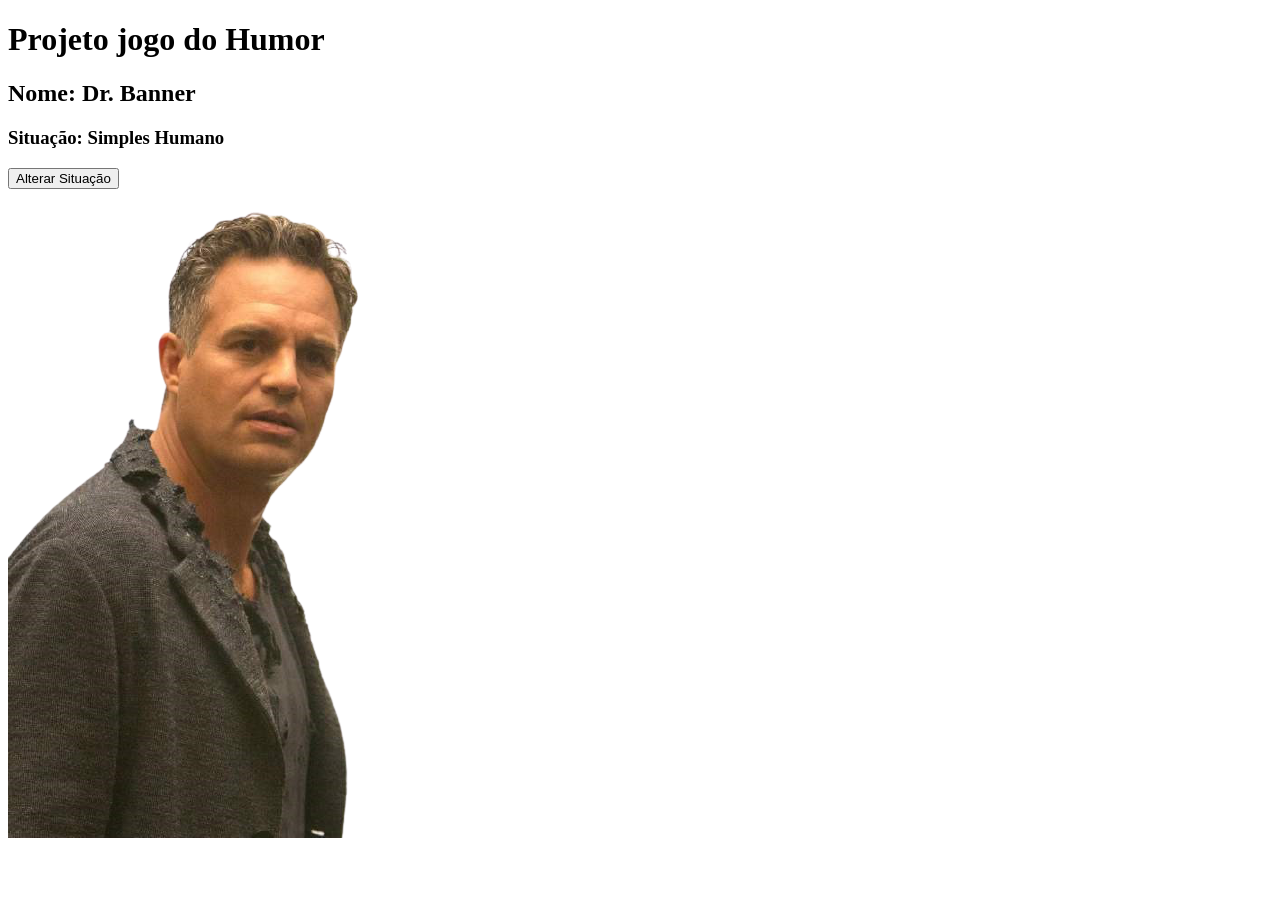
==== jogodohumor/index.html @ 2c5bcefb "ok" ====
<!DOCTYPE html>
<html lang="pt-br">

<head>
    <meta charset="UTF-8" />
    <meta name="viewport" content="width=device-width, initial-scale=1.0" />
    <title>HTML Forms com Python e Flask</title>
    <link rel="stylesheet" href="./assets/css/style.css" />
</head>

<body>

    <header>
        <h1>Projeto jogo do Humor</h1>
    </header>

    <section id="infos">
        <div id="txt">
            <h2>Nome: <span id="nome">Dr. Banner</span></h2>
            <h3>Situação: <span id="situacao">Simples Humano</span></h3>
            <button value="primeiro" id="alterar">Alterar Situação</button>
        </div>

        <div id="img">
            <img id="imagem" src="./assets/img/Dr. Banner.png" alt="Hulk atual"
        </div>

    </section>

    <script type="text/javascript" src="./assets/js/index.js"></script>
    </body>
</html>
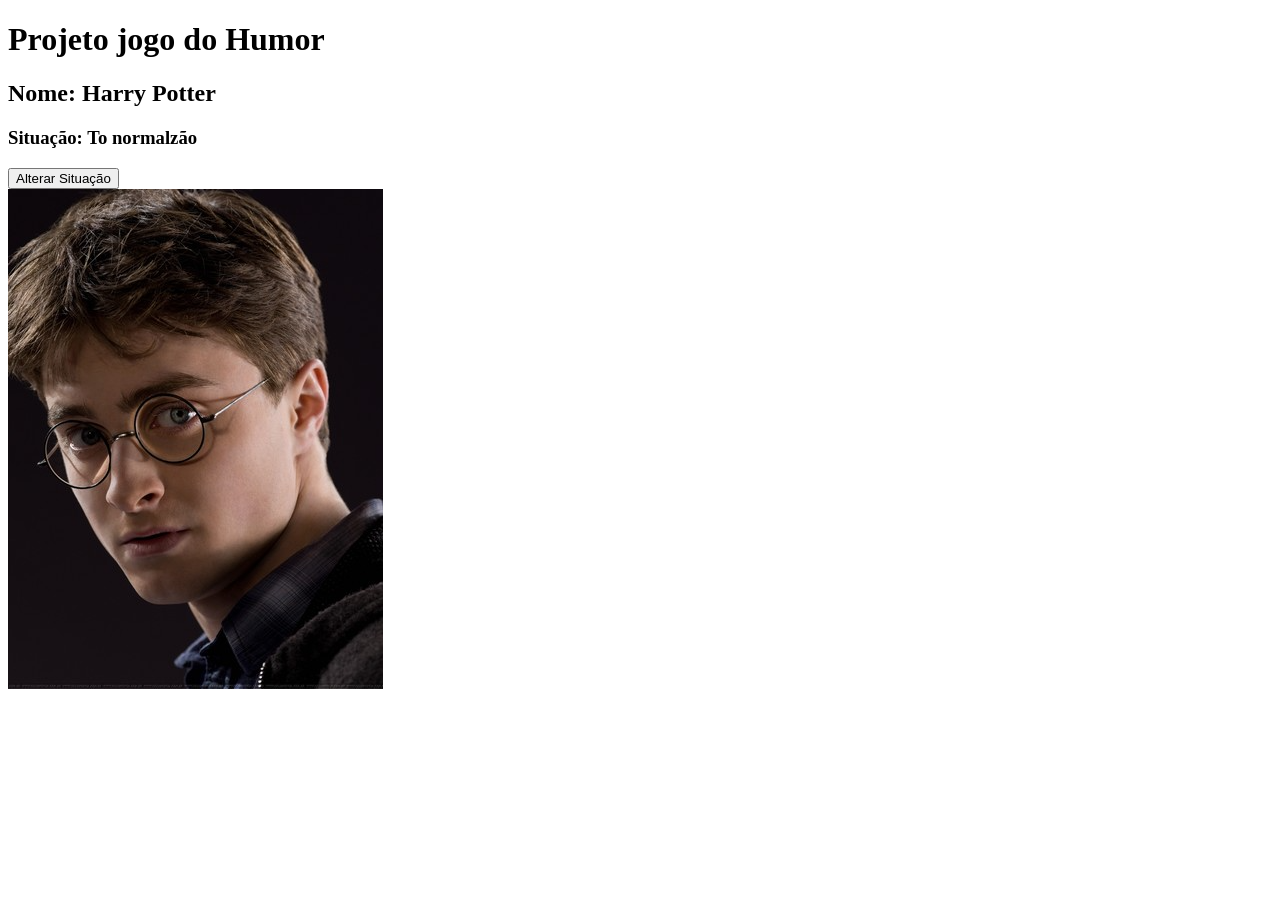
==== commit 802164fe: "ok" ====
--- a/jogodohumor/index.html
+++ b/jogodohumor/index.html
@@ -15,18 +15,19 @@
     </header>
 
     <section id="infos">
+        
         <div id="txt">
-            <h2>Nome: <span id="nome">Dr. Banner</span></h2>
-            <h3>Situação: <span id="situacao">Simples Humano</span></h3>
+            <h2>Nome: <span id="nome">Harry Potter</span></h2>
+            <h3>Situação: <span id="situacao">To normalzão</span></h3>
             <button value="primeiro" id="alterar">Alterar Situação</button>
         </div>
 
         <div id="img">
-            <img id="imagem" src="./assets/img/Dr. Banner.png" alt="Hulk atual"
+            <img id="imagem" src="./assets/img/harrynormal.png" alt="Harry Potter">
         </div>
 
     </section>
 
     <script type="text/javascript" src="./assets/js/index.js"></script>
-    </body>
+</body>
 </html>
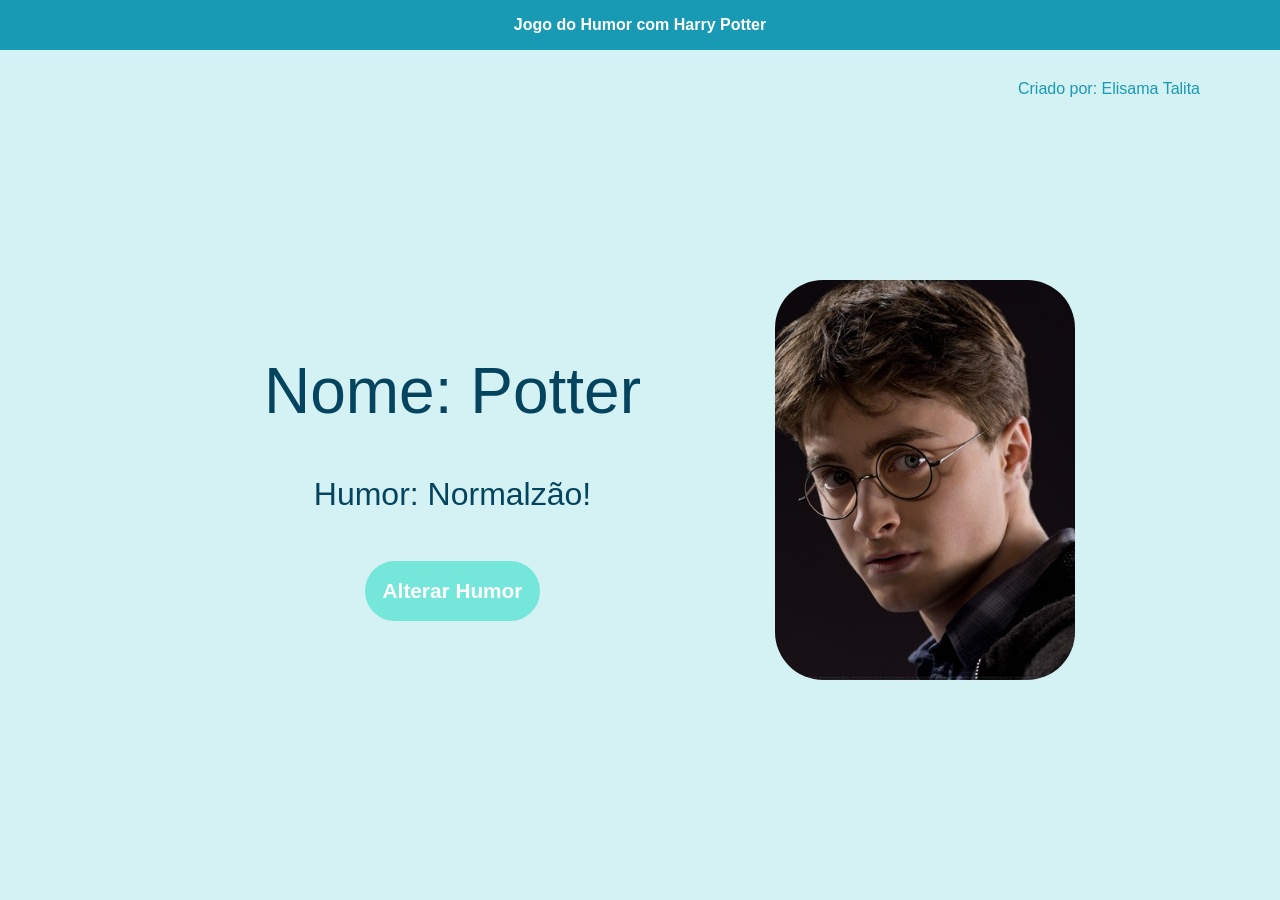
==== commit 4a0625b3: "projeto finalizado" ====
--- a/jogodohumor/index.html
+++ b/jogodohumor/index.html
@@ -1,33 +1,38 @@
 <!DOCTYPE html>
 <html lang="pt-br">
+    <head>
+        <meta charset="UTF-8"/>
+        <meta name="viewport" content="width=device-width, initial-scale=1.0"/>
+        <title>JOGO DO HUMOR</title>
+        <link rel="stylesheet" href="./assets/css/style.css"/>
+    </head>
+    <body>
+        <nav>
+            <ul>
+                <li><a href="jogo">Jogo do Humor com Harry Potter</a></li>
+            </ul>
+        </nav>
+        <header id="jogo">
+            <div>
+                <span>Criado por: Elisama Talita</span>
+            </div>
+        </header>
 
-<head>
-    <meta charset="UTF-8" />
-    <meta name="viewport" content="width=device-width, initial-scale=1.0" />
-    <title>HTML Forms com Python e Flask</title>
-    <link rel="stylesheet" href="./assets/css/style.css" />
-</head>
+        <section id="infos">
 
-<body>
+            <div id="txt">
+                <h2>Nome: <span id="nome">Potter</span></h2>
+                <h3>Humor: <span id="humor">Normalzão!</span></h3>
 
-    <header>
-        <h1>Projeto jogo do Humor</h1>
-    </header>
+                <button value='primeiro' id="alterar">Alterar Humor</button>
+            </div>
 
-    <section id="infos">
-        
-        <div id="txt">
-            <h2>Nome: <span id="nome">Harry Potter</span></h2>
-            <h3>Situação: <span id="situacao">To normalzão</span></h3>
-            <button value="primeiro" id="alterar">Alterar Situação</button>
-        </div>
+            <div id="img">
+                <img id="imagem" src="./assets/img/harrynormal.png" alt="Harry Normalzão">
+            </div>
 
-        <div id="img">
-            <img id="imagem" src="./assets/img/harrynormal.png" alt="Harry Potter">
-        </div>
+        </section>
 
-    </section>
-
-    <script type="text/javascript" src="./assets/js/index.js"></script>
-</body>
+        <script type="text/javascript" src="./assets/js/index.js"></script>
+    </body>
 </html>
--- a/jogodohumor/assets/css/style.css
+++ b/jogodohumor/assets/css/style.css
@@ -0,0 +1,104 @@
+@import url('https://fonts.googleapis.com/css2?family=Roboto:ital,wght@0,100;0,300;0,400;0,500;0,700;0,900;1,100;1,300;1,400;1,500;1,700;1,900&display=swap');
+
+*{
+    margin: 0;
+    padding: 0;
+    font-family: 'Roboto', sans-serif;
+}
+
+html {
+    scroll-behavior: smooth;
+}
+
+nav {
+    background-color: #189AB4;
+    font-weight: 700;
+    position: fixed;
+    width: 100%;
+}
+
+nav ul {
+    list-style: none;
+    display: flex;
+    justify-content: center;
+}
+
+nav ul li {
+    padding: 1rem;
+}
+
+nav ul li a {
+    text-decoration: none;
+    color: #fff;
+}
+
+header {
+    display: flex;
+    /*aciona o flex-box e coloca um item do lado do outro automaticamente*/
+    justify-content: end;
+    /*alinha os itens horizontalmente*/
+    align-items: flex-end;
+    /*alinha os itens verticalmente*/
+    padding: 5rem;
+    /*expaçamento interno nos elementos*/
+    color: #189AB4;
+}
+
+body{
+    width: 100%;
+    height: 100%;
+    background-color: #D4F1F4;
+}
+
+section#infos{
+    display: flex;
+    justify-content: center;
+    align-items: center;
+    padding: 5rem;
+}
+
+section#infos div#txt{
+    padding: 5rem;
+    color: #05445e;
+    text-align: center;
+}
+
+section#infos div#txt h2{
+    padding: 1rem;
+    font-size: 4rem;
+    font-weight: 400;
+}
+
+section#infos div#txt h3{
+    padding: 2rem;
+    font-size: 2rem;
+    font-weight: 400;
+    margin-bottom: 1rem;
+}
+
+section#infos div#txt button{
+    padding: 1rem;
+    font-size: 1.3rem;
+    font-weight: 600;
+    background-color: #75e6da;
+    border: 2px solid #75e6da;
+    border-radius: 2rem;
+    transition: all .5s ease-out;
+    cursor: pointer;
+    color: #fff;
+}
+
+section#infos div#txt button:hover{
+    transform: scale(1.1);
+    box-shadow: 0px 0px 10px 1px #05445e;
+}
+
+section#infos div#img{
+    display: flex;
+    justify-content: center;
+}
+
+section#infos div#img img{
+    width: 80%;
+    border-radius: 3rem;
+}
